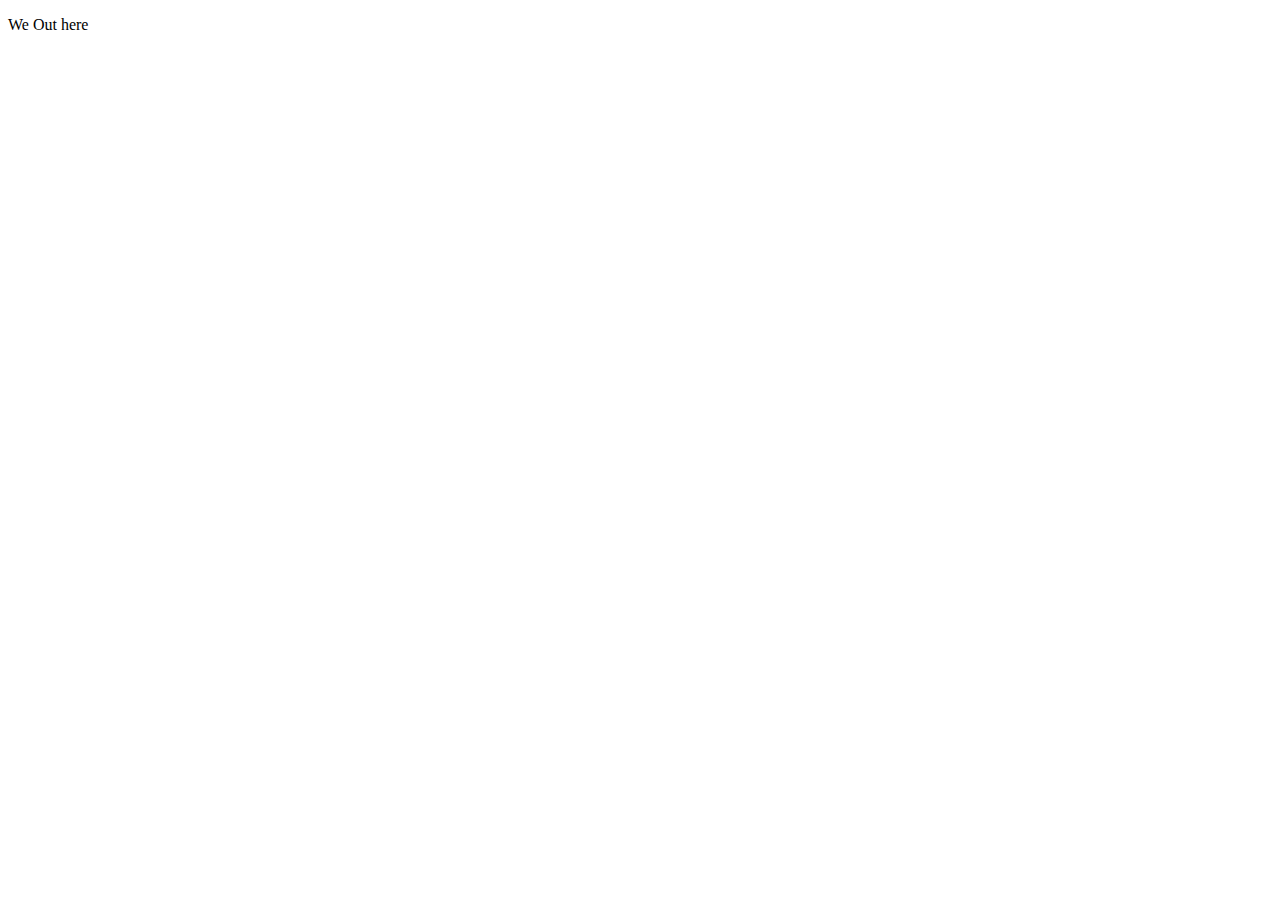
==== index.html @ 27bfea2b "initial commit" ====
<!DOCTYPE html>
<html lang="en">
<head>
    <meta charset="UTF-8">
    <meta http-equiv="X-UA-Compatible" content="IE=edge">
    <meta name="viewport" content="width=device-width, initial-scale=1.0">
    <link href="https://cdn.jsdelivr.net/npm/bootstrap@5.0.2/dist/css/bootstrap.min.css" rel="stylesheet" integrity="sha384-EVSTQN3/azprG1Anm3QDgpJLIm9Nao0Yz1ztcQTwFspd3yD65VohhpuuCOmLASjC" crossorigin="anonymous">
    <link href="css\styles.css" rel="stylesheet" >
    <title>Wyblo</title>
</head>
<body>

    <p>We Out here</p>
    <script src="https://cdn.jsdelivr.net/npm/@popperjs/core@2.9.2/dist/umd/popper.min.js" integrity="sha384-IQsoLXl5PILFhosVNubq5LC7Qb9DXgDA9i+tQ8Zj3iwWAwPtgFTxbJ8NT4GN1R8p" crossorigin="anonymous"></script>
    <script src="https://cdn.jsdelivr.net/npm/bootstrap@5.0.2/dist/js/bootstrap.min.js" integrity="sha384-cVKIPhGWiC2Al4u+LWgxfKTRIcfu0JTxR+EQDz/bgldoEyl4H0zUF0QKbrJ0EcQF" crossorigin="anonymous"></script>
</body>
</html>
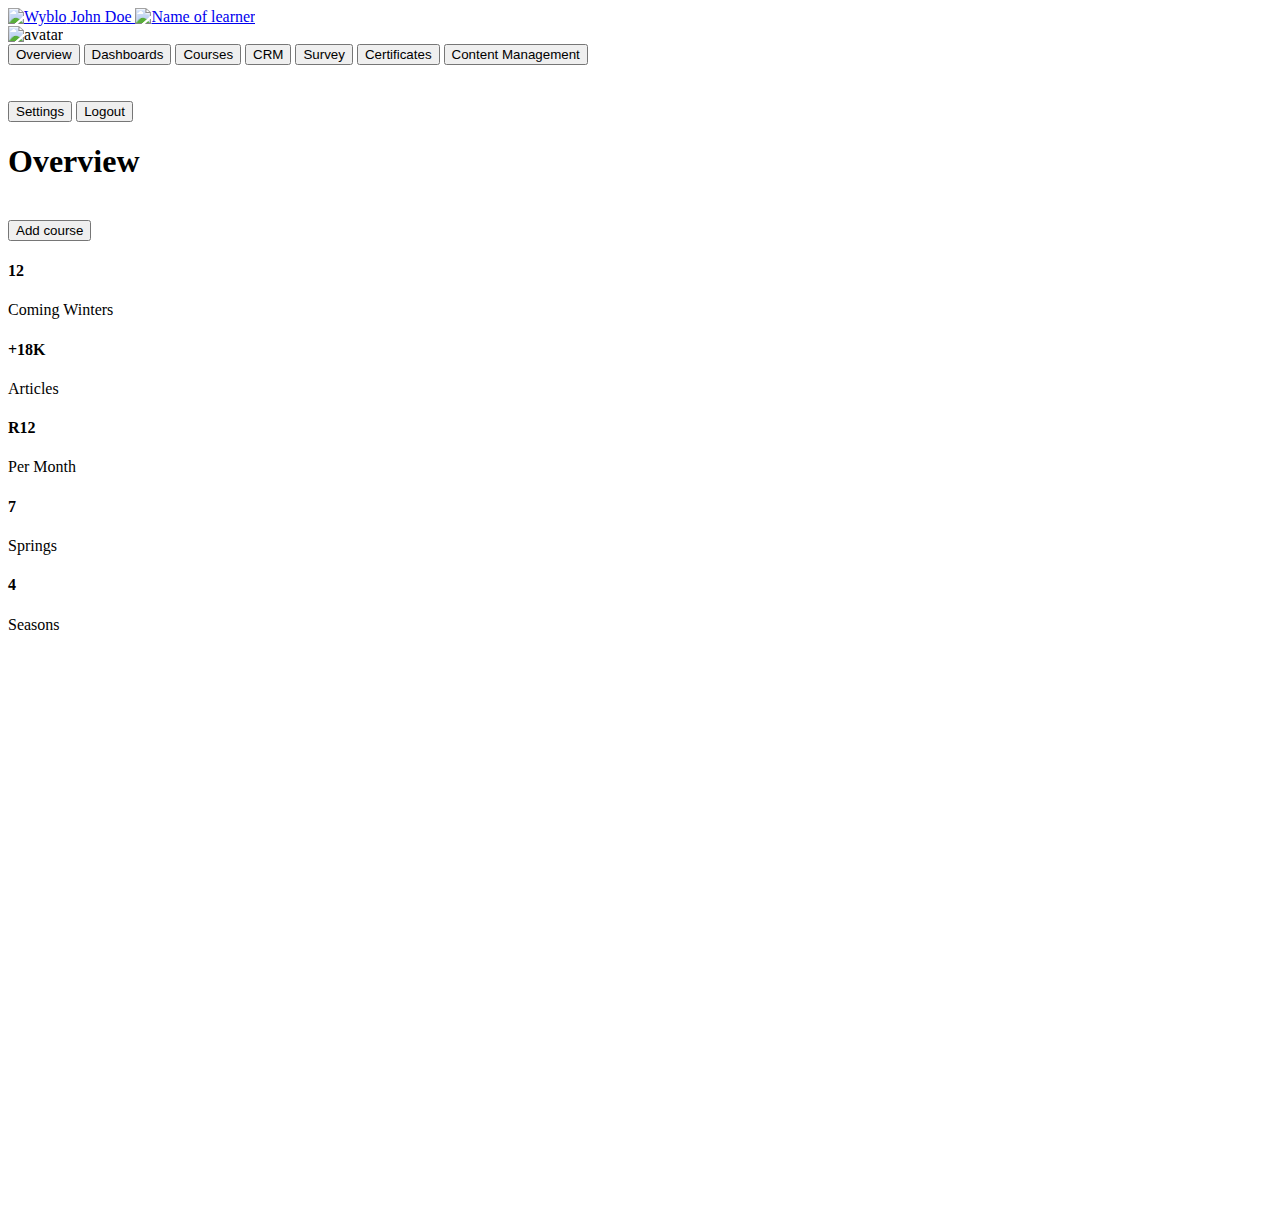
==== commit 01f011e6: "adjusted styles" ====
--- a/index.html
+++ b/index.html
@@ -4,14 +4,172 @@
     <meta charset="UTF-8">
     <meta http-equiv="X-UA-Compatible" content="IE=edge">
     <meta name="viewport" content="width=device-width, initial-scale=1.0">
+    <link rel="shortcut icon" href="https://wyblo.com//wp-content/uploads/2021/02/wyblo-favicon.png">
+    <link rel="apple-touch-icon" href="https://wyblo.com//wp-content/uploads/2021/02/wyblo-favicon-touch.png">
     <link href="https://cdn.jsdelivr.net/npm/bootstrap@5.0.2/dist/css/bootstrap.min.css" rel="stylesheet" integrity="sha384-EVSTQN3/azprG1Anm3QDgpJLIm9Nao0Yz1ztcQTwFspd3yD65VohhpuuCOmLASjC" crossorigin="anonymous">
+
+    <link rel="stylesheet" href="https://pro.fontawesome.com/releases/v5.10.0/css/all.css" integrity="sha384-AYmEC3Yw5cVb3ZcuHtOA93w35dYTsvhLPVnYs9eStHfGJvOvKxVfELGroGkvsg+p" crossorigin="anonymous"/>
     <link href="css\styles.css" rel="stylesheet" >
     <title>Wyblo</title>
 </head>
 <body>
+    
+    <div class="container-fluid align-content-center">
+        <!-- NAVBAR -->
+        <nav class="navbar navbar-light">
+            <div class="container-fluid">
+              <a class="navbar-brand" href="https://wyblo.com">
+                <img src="https://wyblo.com/wp-content/uploads/2021/02/wyblo_Pittogramma_color.svg" alt="Wyblo" width="30" height="30" class="d-inline-block align-text-top">
+              </a>
+              <a class="navbar-brand" href="profile.html">
+                John Doe <img src="https://www.svgrepo.com/show/60582/avatar.svg" alt="Name of learner" width="30" height="30" class="d-inline-block align-text-top">
+              </a>
+            </div>
+        </nav>
 
-    <p>We Out here</p>
+        <!-- CONTENT BODY -->
+        <div class="row align-content-center">
+
+          <!-- SIDE -->
+          <div class="col side">
+            <div class="row text-center profile-pic-db">
+              <img src="https://www.svgrepo.com/show/105032/avatar.svg" alt="avatar">
+            </div>
+
+            <div class="d-grid gap-2 col-6 mx-auto btn-top">
+              <button class="btn btn-light btn-md" type="button">Overview</button>
+              <button class="btn btn-light btn-md" type="button">Dashboards</button>
+              <button class="btn btn-light btn-md" type="button">Courses</button>
+              <button class="btn btn-light btn-md" type="button">CRM</button>
+              <button class="btn btn-light btn-md" type="button">Survey</button>
+              <button class="btn btn-light btn-md" type="button">Certificates</button>
+              <button class="btn btn-light btn-md" type="button">Content Management</button>
+            </div>
+
+            <div class="d-grid gap-4">
+              <br>
+              <br>
+            </div>
+            
+            <div class="d-grid gap-2 col-6 mx-auto btn-bottom">
+              <button class="btn btn-light btn-md" type="button">Settings</button>
+              <button class="btn btn-light btn-md" type="button">Logout</button>
+              <br>
+            </div>
+
+
+          </div>
+
+          <!-- DIVIDER -->
+          <div class="col divide-cols"></div>
+
+          <!-- MAIN -->
+          <div class="col main">
+              <!-- OVERVIEW HEADER -->
+              <div class="row">
+                <h1 class="overview text-center">Overview</h1>
+              </div>
+              <br>
+
+              <!-- COURSE BUTTON -->
+              <div class="col btn-col d-flex flex-column-reverse">
+                <button class="btn btn-md btn-light course-button" type="button">
+                  <i class="fas fa-plus-circle"></i> Add course
+                </button>
+              </div>
+              <!-- <br> -->
+
+              <!-- CARDS -->
+              <div class="row primary-cards">
+                <div class="row info-cards text-center">
+                       
+                  <div class="col">
+                    <div class="card card-content">
+                      <div class="card-body">
+                        <h4 class="card-title">12</h4>
+                        <p class="card-text">Coming Winters</p>
+                      </div>
+                    </div>
+                  </div>
+
+                  <div class="col">
+                      <div class="card card-content">
+                        <div class="card-body">
+                          <h4 class="card-title">+18K</h4>
+                          <p class="card-text">Articles</p>
+                        </div>
+                      </div>
+                    </div> 
+
+                    <div class="col">
+                      <div class="card">
+                        <div class="card-body">
+                          <h4 class="card-title">R12</h4>
+                          <p class="card-text">Per Month</p>
+                        </div>
+                      </div>
+                    </div>
+
+                    <div class="col">
+                      <div class="card">
+                        <div class="card-body">
+                          <h4 class="card-title">7</h4>
+                          <p class="card-text">Springs</p>
+                        </div>
+                      </div>
+                    </div> 
+
+                    <div class="col">
+                        <div class="card">
+                          <div class="card-body">
+                            <h4 class="card-title">4</h4>
+                            <p class="card-text">Seasons</p>
+                          </div>
+                        </div>
+                      </div> 
+
+                </div>
+              </div>
+              <!-- <br> -->
+
+              <!-- CHARTS -->
+              <div class="row charts">
+
+                <div class="col">
+                  <canvas id="line-chart" width="280" height="180"></canvas> 
+                </div>
+                <div class="col">
+                  <canvas id="bar-chart-grouped" width="280" height="180"></canvas>
+                </div>
+                <div class="col">
+                  <canvas id="bar-chart-horizontal" width="280" height="180"></canvas>
+                </div>
+
+                <div id="chart_div"></div>
+              </div>
+
+              <!-- MAPS & TEXT -->
+              <div class="row map">
+                
+
+              </div>
+          </div>            
+        </div>
+        
+    </div>
+    
+    <!-- POPPER JS -->
     <script src="https://cdn.jsdelivr.net/npm/@popperjs/core@2.9.2/dist/umd/popper.min.js" integrity="sha384-IQsoLXl5PILFhosVNubq5LC7Qb9DXgDA9i+tQ8Zj3iwWAwPtgFTxbJ8NT4GN1R8p" crossorigin="anonymous"></script>
+    <!-- BOOTSTRAP JS -->
     <script src="https://cdn.jsdelivr.net/npm/bootstrap@5.0.2/dist/js/bootstrap.min.js" integrity="sha384-cVKIPhGWiC2Al4u+LWgxfKTRIcfu0JTxR+EQDz/bgldoEyl4H0zUF0QKbrJ0EcQF" crossorigin="anonymous"></script>
+    <!-- Google Chart -->
+    <script type="text/javascript" src="https://www.gstatic.com/charts/loader.js"></script>
+    <!-- Chart JS -->
+    <script src="https://cdnjs.cloudflare.com/ajax/libs/Chart.js/2.5.0/Chart.min.js"></script>
+    <!-- Core JS -->
+    <script src="js/scripts.js"></script>
+    <!-- Fontawesome JS -->
+    <script src="fontawesome/js/all.js"></script>
+
 </body>
 </html>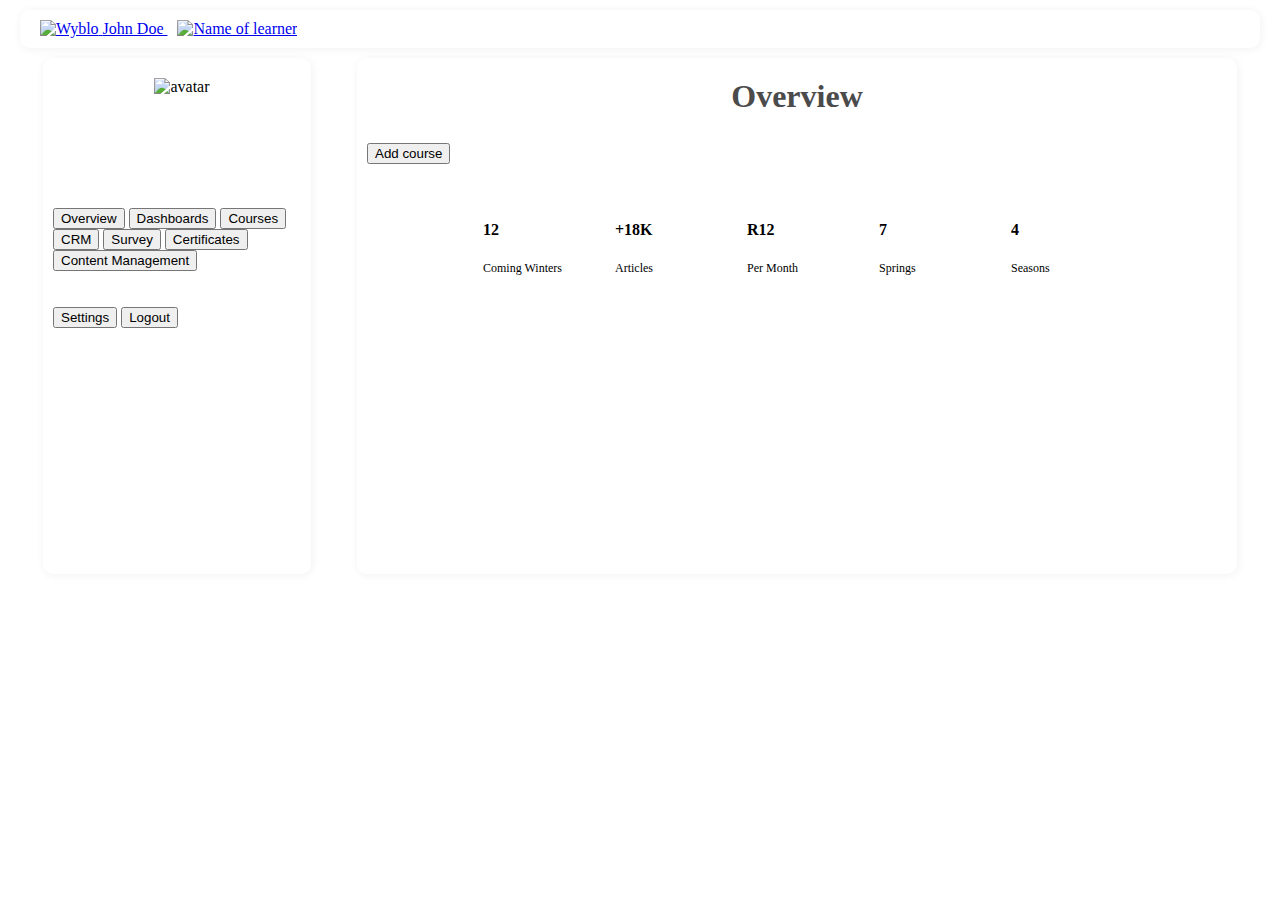
==== commit 895a3e71: "fixed sidebar on courses page" ====
--- a/index.html
+++ b/index.html
@@ -168,8 +168,15 @@
     <script src="https://cdnjs.cloudflare.com/ajax/libs/Chart.js/2.5.0/Chart.min.js"></script>
     <!-- Core JS -->
     <script src="js/scripts.js"></script>
-    <!-- Fontawesome JS -->
-    <script src="fontawesome/js/all.js"></script>
-
+    <script>
+        $(document).ready(function() {
+    
+        $('.card').delay(1800).queue(function(next) {
+          $(this).removeClass('hover');
+          $('a.hover').removeClass('hover');
+          next();
+        });
+      });
+    </script>
 </body>
 </html>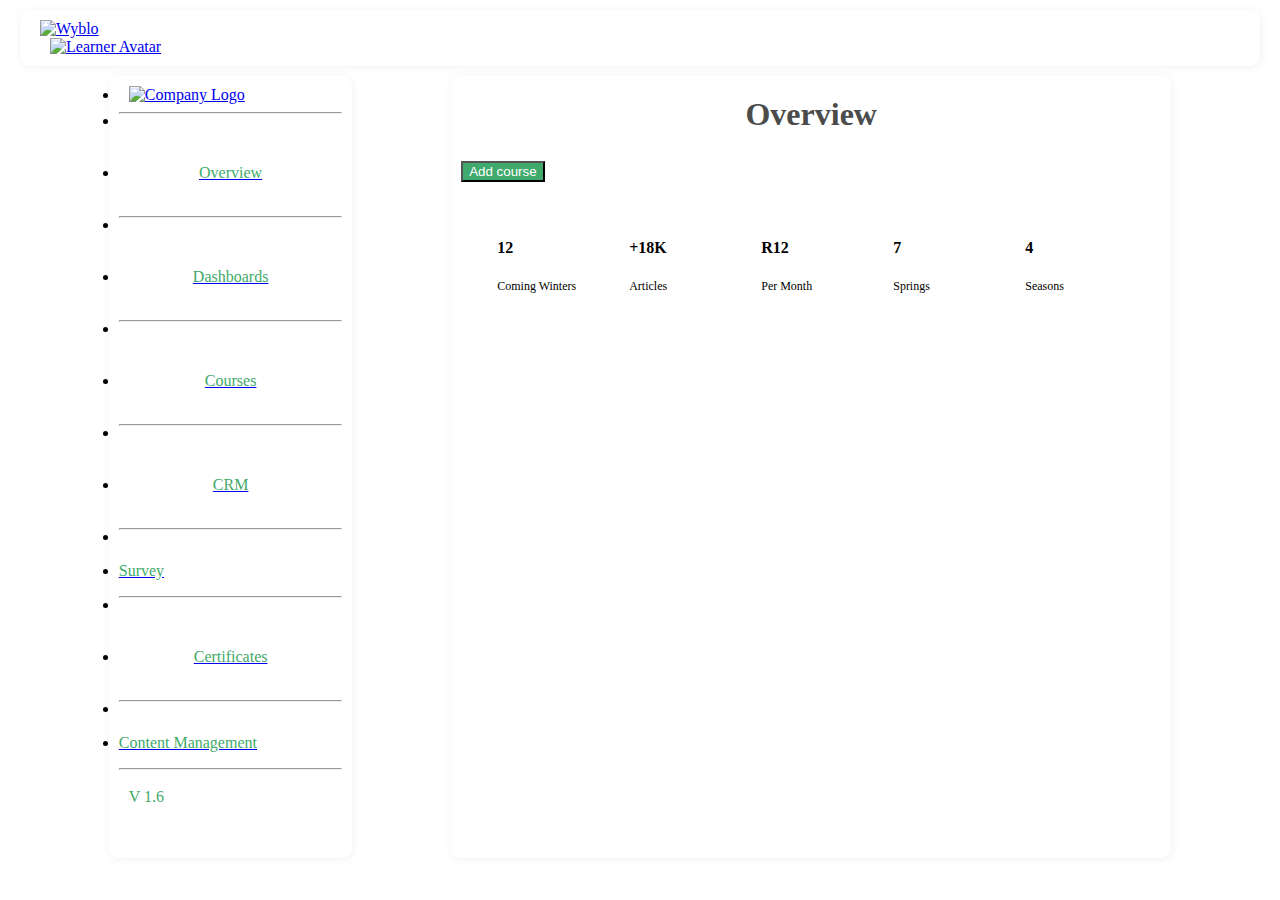
==== commit 4a3092d9: "cleaned up ui" ====
--- a/index.html
+++ b/index.html
@@ -13,150 +13,234 @@
     <title>Wyblo</title>
 </head>
 <body>
-    
-    <div class="container-fluid align-content-center">
-        <!-- NAVBAR -->
-        <nav class="navbar navbar-light">
-            <div class="container-fluid">
-              <a class="navbar-brand" href="https://wyblo.com">
-                <img src="https://wyblo.com/wp-content/uploads/2021/02/wyblo_Pittogramma_color.svg" alt="Wyblo" width="30" height="30" class="d-inline-block align-text-top">
-              </a>
-              <a class="navbar-brand" href="profile.html">
-                John Doe <img src="https://www.svgrepo.com/show/60582/avatar.svg" alt="Name of learner" width="30" height="30" class="d-inline-block align-text-top">
-              </a>
-            </div>
-        </nav>
-
-        <!-- CONTENT BODY -->
-        <div class="row align-content-center">
-
-          <!-- SIDE -->
-          <div class="col side">
-            <div class="row text-center profile-pic-db">
-              <img src="https://www.svgrepo.com/show/105032/avatar.svg" alt="avatar">
-            </div>
-
-            <div class="d-grid gap-2 col-6 mx-auto btn-top">
-              <button class="btn btn-light btn-md" type="button">Overview</button>
-              <button class="btn btn-light btn-md" type="button">Dashboards</button>
-              <button class="btn btn-light btn-md" type="button">Courses</button>
-              <button class="btn btn-light btn-md" type="button">CRM</button>
-              <button class="btn btn-light btn-md" type="button">Survey</button>
-              <button class="btn btn-light btn-md" type="button">Certificates</button>
-              <button class="btn btn-light btn-md" type="button">Content Management</button>
-            </div>
-
-            <div class="d-grid gap-4">
-              <br>
-              <br>
-            </div>
-            
-            <div class="d-grid gap-2 col-6 mx-auto btn-bottom">
-              <button class="btn btn-light btn-md" type="button">Settings</button>
-              <button class="btn btn-light btn-md" type="button">Logout</button>
-              <br>
-            </div>
-
-
+
+  <div class="container-fluid">
+
+    <!-- NAVBAR -->
+    <nav class="navbar navbar-light">
+        <div class="container-fluid">
+            <div>
+                <a class="navbar-brand" href="https://wyblo.com">
+                    <img src="https://wyblo.com/wp-content/uploads/2021/02/wyblo_Pittogramma_color.svg" alt="Wyblo" width="30" height="30" class="d-inline-block align-text-top company-nav">
+                </a>                    
+            </div>
+
+          <div>
+                <a class="nav-brand" href="#">
+                    <img src="https://www.svgrepo.com/show/60582/avatar.svg" alt="Learner Avatar" width="30" height="30" class="d-inline-block align-text-top user-nav">
+                </a>                  
           </div>
 
-          <!-- DIVIDER -->
-          <div class="col divide-cols"></div>
-
-          <!-- MAIN -->
-          <div class="col main">
-              <!-- OVERVIEW HEADER -->
-              <div class="row">
-                <h1 class="overview text-center">Overview</h1>
-              </div>
-              <br>
-
-              <!-- COURSE BUTTON -->
-              <div class="col btn-col d-flex flex-column-reverse">
-                <button class="btn btn-md btn-light course-button" type="button">
-                  <i class="fas fa-plus-circle"></i> Add course
-                </button>
-              </div>
-              <!-- <br> -->
-
-              <!-- CARDS -->
-              <div class="row primary-cards">
-                <div class="row info-cards text-center">
-                       
-                  <div class="col">
+        </div>
+    </nav>
+
+<div class="row flex-nowrap">
+    <div class="col-auto col-md-3 col-xl-2 px-0 side">
+        <div class="d-flex flex-column align-items-center align-items-sm-center px-3 pt-2 text-white">
+
+            <div class="col nav nav-pills flex-column mb-sm-auto mb-0 align-items-center text-center" id="menu">
+                <li class="nav-item">
+                    <a href="#" class="nav-link align-middle px-0">
+                            <!-- Company Logo -->
+                            <img src="https://www.svgrepo.com/show/22596/group.svg" class="rounded-circle d-none d-md-inline" alt="Company Logo" width="100" height="85"> 
+                    </a>
+                </li>
+
+                <li>
+                    <hr class="dropdown-divider">
+                </li>
+
+                <li class="nav-item">
+                    <div class="row align-content-center">
+                        <a href="#" class="nav-link align-middle px-0">
+                            <i class="fad fa-2x fa-chalkboard-teacher"></i>
+                            <p><span class="ms-1 d-none d-md-inline">Overview</span></p>
+                        </a>                            
+                    </div>
+                </li>
+
+                <li>
+                    <hr class="dropdown-divider">
+                </li>
+
+                <li class="nav-item">
+                    <div class="row align-content-center">
+                        <a href="#" class="nav-link align-middle px-0">
+                            <i class="fad fa-2x fa-chart-pie"></i>
+                            <p><span class="ms-1 d-none d-md-inline">Dashboards</span></p>
+                        </a>                            
+                    </div>
+                </li>
+
+                <li>
+                    <hr class="dropdown-divider">
+                </li>
+
+                <li class="nav-item">
+                    <div class="row align-content-center">
+                        <a href="#" class="nav-link align-middle px-0">
+                            <i class="fad fa-2x fa-book"></i>
+                            <p><span class="ms-1 d-none d-md-inline">Courses</span></p>
+                        </a>                            
+                    </div>
+                </li>
+
+                <li>
+                    <hr class="dropdown-divider">
+                </li>
+
+                <li class="nav-item">
+                    <div class="row align-content-center">
+                        <a href="#" class="nav-link align-middle px-0">
+                            <i class="fad fa-2x fa-poll-people"></i>
+                            <p><span class="ms-1 d-none d-md-inline">CRM</span></p>
+                        </a>                            
+                    </div>
+                </li>
+
+                <li>
+                    <hr class="dropdown-divider">
+                </li>  
+                
+                <li class="nav-item">
+                    <div class="col align-content-center text-center">
+                        <a href="#" class="nav-link align-middle px-0">
+                            <i class="fad fa-2x fa-poll"></i>
+                            <p><span class="ms-1 d-none d-md-inline">Survey</span></p>
+                        </a>                            
+                    </div>
+                </li>
+
+                
+                <li>
+                    <hr class="dropdown-divider">
+                </li>
+
+                <li class="nav-item">
+                    <div class="row align-content-center">
+                        <a href="#" class="nav-link align-middle px-0">
+                            <i class="fad fa-2x fa-certificate"></i>
+                            <p><span class="ms-1 d-none d-md-inline">Certificates</span></p>
+                        </a>                            
+                    </div>
+                </li>                    
+
+                <li>
+                    <hr class="dropdown-divider">
+                </li>
+
+                <li class="nav-item">
+                    <div class="col align-content-center">
+                        <a href="#" class="nav-link align-middle px-0">
+                            <i class="fad fa-2x fa-tasks"></i>
+                            <p><span class="ms-1 d-none d-md-inline">Content Management</span></p>
+                        </a>                            
+                    </div>
+                </li>
+            </div>
+            <hr>
+
+        </div>
+        <div class="row text-center">
+            <p id="ver">V 1.6</p>
+            <p id="blankdevs">Developed by Blank Devs</p>
+        </div>
+    </div>
+
+    <!-- MAIN -->
+    <div class="col py-3 main-content">
+
+            <!-- OVERVIEW HEADER -->
+            <div class="row">
+              <h1 class="overview text-center">Overview</h1>
+            </div>
+            <br>
+
+            <!-- COURSE BUTTON -->
+            <div class="col btn-col d-flex flex-column-reverse">
+              <button class="btn btn-md btn-light course-button" type="button">
+                <i class="fas fa-plus-circle"></i> Add course
+              </button>
+            </div>
+            <!-- <br> -->
+
+            <!-- CARDS -->
+            <div class="row primary-cards">
+              <div class="row info-cards text-center">
+                     
+                <div class="col">
+                  <div class="card card-content">
+                    <div class="card-body">
+                      <h4 class="card-title">12</h4>
+                      <p class="card-text">Coming Winters</p>
+                    </div>
+                  </div>
+                </div>
+
+                 <div class="col">
                     <div class="card card-content">
                       <div class="card-body">
-                        <h4 class="card-title">12</h4>
-                        <p class="card-text">Coming Winters</p>
+                        <h4 class="card-title">+18K</h4>
+                        <p class="card-text">Articles</p>
                       </div>
                     </div>
+                  </div> 
+
+                  <div class="col">
+                    <div class="card">
+                      <div class="card-body">
+                        <h4 class="card-title">R12</h4>
+                        <p class="card-text">Per Month</p>
+                      </div>
+                    </div>
                   </div>
 
                   <div class="col">
-                      <div class="card card-content">
+                    <div class="card">
+                      <div class="card-body">
+                        <h4 class="card-title">7</h4>
+                        <p class="card-text">Springs</p>
+                      </div>
+                    </div>
+                  </div> 
+
+                  <div class="col">
+                      <div class="card">
                         <div class="card-body">
-                          <h4 class="card-title">+18K</h4>
-                          <p class="card-text">Articles</p>
+                          <h4 class="card-title">4</h4>
+                          <p class="card-text">Seasons</p>
                         </div>
                       </div>
-                    </div> 
-
-                    <div class="col">
-                      <div class="card">
-                        <div class="card-body">
-                          <h4 class="card-title">R12</h4>
-                          <p class="card-text">Per Month</p>
-                        </div>
-                      </div>
-                    </div>
-
-                    <div class="col">
-                      <div class="card">
-                        <div class="card-body">
-                          <h4 class="card-title">7</h4>
-                          <p class="card-text">Springs</p>
-                        </div>
-                      </div>
-                    </div> 
-
-                    <div class="col">
-                        <div class="card">
-                          <div class="card-body">
-                            <h4 class="card-title">4</h4>
-                            <p class="card-text">Seasons</p>
-                          </div>
-                        </div>
-                      </div> 
-
-                </div>
+                    </div>
+
               </div>
-              <!-- <br> -->
-
-              <!-- CHARTS -->
-              <div class="row charts">
-
-                <div class="col">
-                  <canvas id="line-chart" width="280" height="180"></canvas> 
-                </div>
-                <div class="col">
-                  <canvas id="bar-chart-grouped" width="280" height="180"></canvas>
-                </div>
-                <div class="col">
-                  <canvas id="bar-chart-horizontal" width="280" height="180"></canvas>
-                </div>
-
-                <div id="chart_div"></div>
+            </div>
+            <!-- <br> -->
+
+            <!-- CHARTS -->
+            <div class="row charts">
+
+              <div class="col-4">
+                <canvas id="bar-chart-grouped" width="180" height="180"></canvas> 
               </div>
-
-              <!-- MAPS & TEXT -->
-              <div class="row map">
-                
-
+              <div class="col-4">
+                <canvas id="line-chart" width="180" height="180"></canvas>
               </div>
-          </div>            
-        </div>
-        
+            </div> 
+            <div class="row charts">
+            <div class="col-4">
+              <canvas id="myChart" width="180" height="180"></canvas>
+            </div>
+            <div class="col-4">
+              <canvas id="bar-chart-horizontal" width="180" height="180"></canvas>
+            </div>
+            </div> 
+
+
     </div>
+</div>
+</div>
+
     
     <!-- POPPER JS -->
     <script src="https://cdn.jsdelivr.net/npm/@popperjs/core@2.9.2/dist/umd/popper.min.js" integrity="sha384-IQsoLXl5PILFhosVNubq5LC7Qb9DXgDA9i+tQ8Zj3iwWAwPtgFTxbJ8NT4GN1R8p" crossorigin="anonymous"></script>
@@ -178,5 +262,44 @@
         });
       });
     </script>
+
+<script>
+var ctx = document.getElementById('myChart').getContext('2d');
+var myChart = new Chart(ctx, {
+    type: 'bar',
+    data: {
+        labels: ['Red', 'Blue', 'Yellow', 'Green', 'Purple', 'Orange'],
+        datasets: [{
+            label: '# of Votes',
+            data: [12, 19, 3, 5, 2, 3],
+            backgroundColor: [
+                'rgba(255, 99, 132, 0.2)',
+                'rgba(54, 162, 235, 0.2)',
+                'rgba(255, 206, 86, 0.2)',
+                'rgba(75, 192, 192, 0.2)',
+                'rgba(153, 102, 255, 0.2)',
+                'rgba(255, 159, 64, 0.2)'
+            ],
+            borderColor: [
+                'rgba(255, 99, 132, 1)',
+                'rgba(54, 162, 235, 1)',
+                'rgba(255, 206, 86, 1)',
+                'rgba(75, 192, 192, 1)',
+                'rgba(153, 102, 255, 1)',
+                'rgba(255, 159, 64, 1)'
+            ],
+            borderWidth: 1
+        }]
+    },
+    options: {
+        scales: {
+            y: {
+                beginAtZero: true
+            }
+        }
+    }
+});
+</script>
+
 </body>
 </html>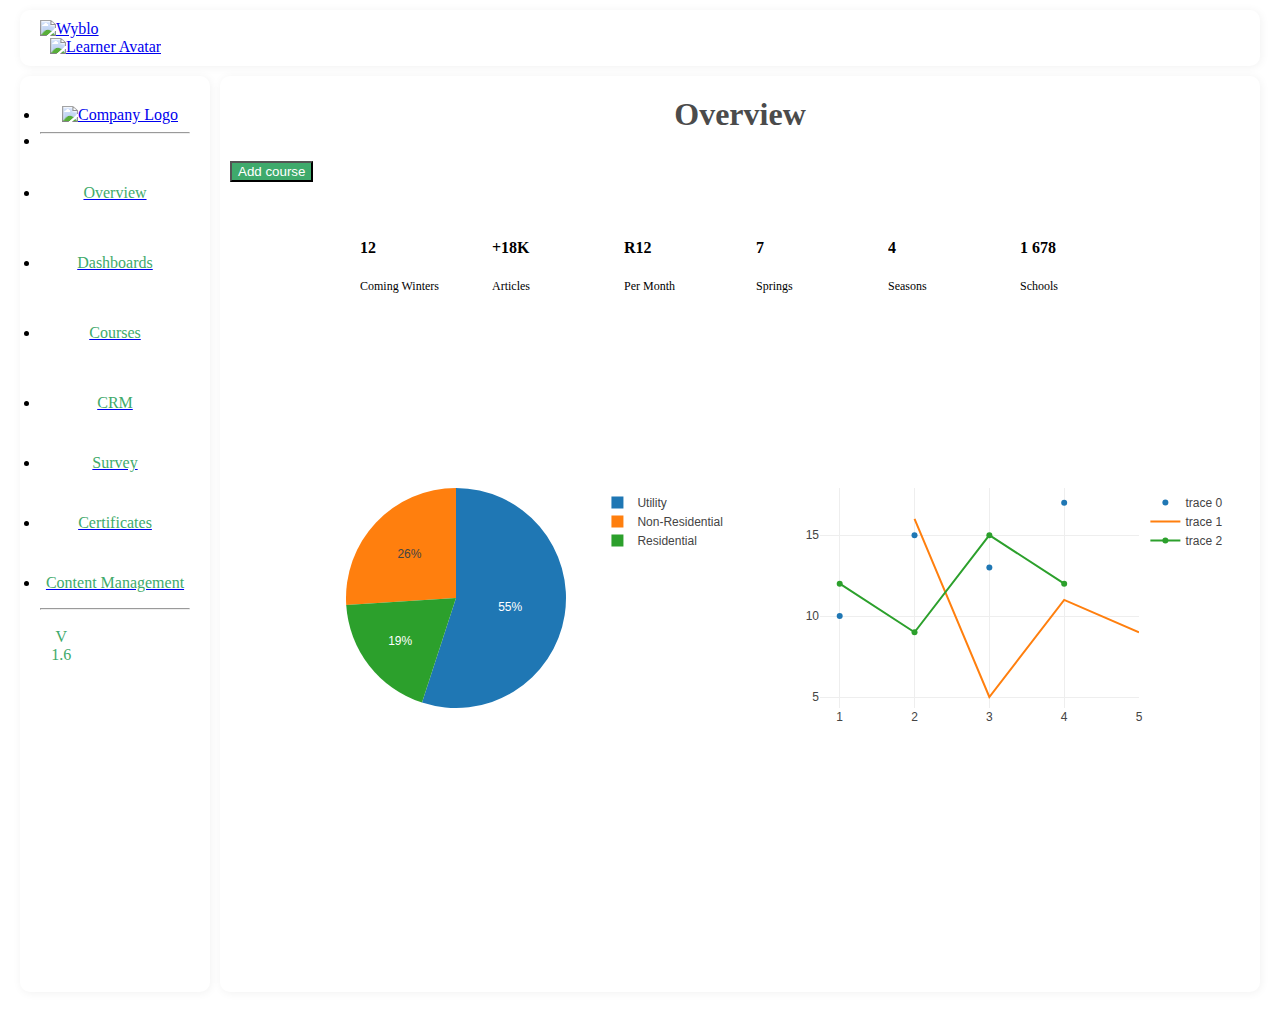
==== commit 41e0ad4a: "Added Plotly.js" ====
--- a/index.html
+++ b/index.html
@@ -10,6 +10,8 @@
 
     <link rel="stylesheet" href="https://pro.fontawesome.com/releases/v5.10.0/css/all.css" integrity="sha384-AYmEC3Yw5cVb3ZcuHtOA93w35dYTsvhLPVnYs9eStHfGJvOvKxVfELGroGkvsg+p" crossorigin="anonymous"/>
     <link href="css\styles.css" rel="stylesheet" >
+    <link href="css\charts.css" rel="stylesheet" >
+    <script src="https://cdn.plot.ly/plotly-2.2.0.min.js"></script>
     <title>Wyblo</title>
 </head>
 <body>
@@ -59,9 +61,9 @@
                     </div>
                 </li>
 
-                <li>
-                    <hr class="dropdown-divider">
-                </li>
+                <!-- <li>
+                    <hr class="dropdown-divider">
+                </li> -->
 
                 <li class="nav-item">
                     <div class="row align-content-center">
@@ -72,9 +74,9 @@
                     </div>
                 </li>
 
-                <li>
-                    <hr class="dropdown-divider">
-                </li>
+                <!-- <li>
+                    <hr class="dropdown-divider">
+                </li> -->
 
                 <li class="nav-item">
                     <div class="row align-content-center">
@@ -85,9 +87,9 @@
                     </div>
                 </li>
 
-                <li>
-                    <hr class="dropdown-divider">
-                </li>
+                <!-- <li>
+                    <hr class="dropdown-divider">
+                </li> -->
 
                 <li class="nav-item">
                     <div class="row align-content-center">
@@ -98,9 +100,9 @@
                     </div>
                 </li>
 
-                <li>
-                    <hr class="dropdown-divider">
-                </li>  
+                <!-- <li>
+                    <hr class="dropdown-divider">
+                </li>   -->
                 
                 <li class="nav-item">
                     <div class="col align-content-center text-center">
@@ -112,9 +114,9 @@
                 </li>
 
                 
-                <li>
-                    <hr class="dropdown-divider">
-                </li>
+                <!-- <li>
+                    <hr class="dropdown-divider">
+                </li> -->
 
                 <li class="nav-item">
                     <div class="row align-content-center">
@@ -125,9 +127,9 @@
                     </div>
                 </li>                    
 
-                <li>
-                    <hr class="dropdown-divider">
-                </li>
+                <!-- <li>
+                    <hr class="dropdown-divider">
+                </li> -->
 
                 <li class="nav-item">
                     <div class="col align-content-center">
@@ -137,6 +139,7 @@
                         </a>                            
                     </div>
                 </li>
+
             </div>
             <hr>
 
@@ -162,7 +165,6 @@
                 <i class="fas fa-plus-circle"></i> Add course
               </button>
             </div>
-            <!-- <br> -->
 
             <!-- CARDS -->
             <div class="row primary-cards">
@@ -205,35 +207,38 @@
                   </div> 
 
                   <div class="col">
-                      <div class="card">
-                        <div class="card-body">
-                          <h4 class="card-title">4</h4>
-                          <p class="card-text">Seasons</p>
-                        </div>
-                      </div>
-                    </div>
+                    <div class="card">
+                      <div class="card-body">
+                        <h4 class="card-title">4</h4>
+                        <p class="card-text">Seasons</p>
+                      </div>
+                    </div>
+                  </div>
+
+                  <div class="col">
+                    <div class="card">
+                      <div class="card-body">
+                        <h4 class="card-title">1 678</h4>
+                        <p class="card-text">Schools</p>
+                      </div>
+                    </div>
+                  </div>
 
               </div>
             </div>
-            <!-- <br> -->
 
             <!-- CHARTS -->
             <div class="row charts">
-
-              <div class="col-4">
-                <canvas id="bar-chart-grouped" width="180" height="180"></canvas> 
+    
+            </div>
+
+            <div class="row charts">
+              <div class="col-4" id="myDiv">
+                <canvas width="180" height="180"></canvas>
               </div>
-              <div class="col-4">
-                <canvas id="line-chart" width="180" height="180"></canvas>
+              <div class="col-4" id="myScatter">
+                <canvas id="bar-chart-horizontal" width="180" height="180"></canvas>
               </div>
-            </div> 
-            <div class="row charts">
-            <div class="col-4">
-              <canvas id="myChart" width="180" height="180"></canvas>
-            </div>
-            <div class="col-4">
-              <canvas id="bar-chart-horizontal" width="180" height="180"></canvas>
-            </div>
             </div> 
 
 
@@ -252,7 +257,18 @@
     <script src="https://cdnjs.cloudflare.com/ajax/libs/Chart.js/2.5.0/Chart.min.js"></script>
     <!-- Core JS -->
     <script src="js/scripts.js"></script>
-    <script>
+    <!-- Core JS -->
+    <script src="js/hyper.js"></script>
+    <!-- Core JS -->
+    <script src="js/chart-area-demo.js"></script>
+
+    <!-- Core JS -->
+    <script src="js/chart-bar-demo.js"></script>
+    <!-- Core JS -->
+    <script src="js/chart-pie-demo.js"></script>
+    <!-- Core JS -->
+    <script src="js/datatables-demo.js"></script>
+  <script>
         $(document).ready(function() {
     
         $('.card').delay(1800).queue(function(next) {
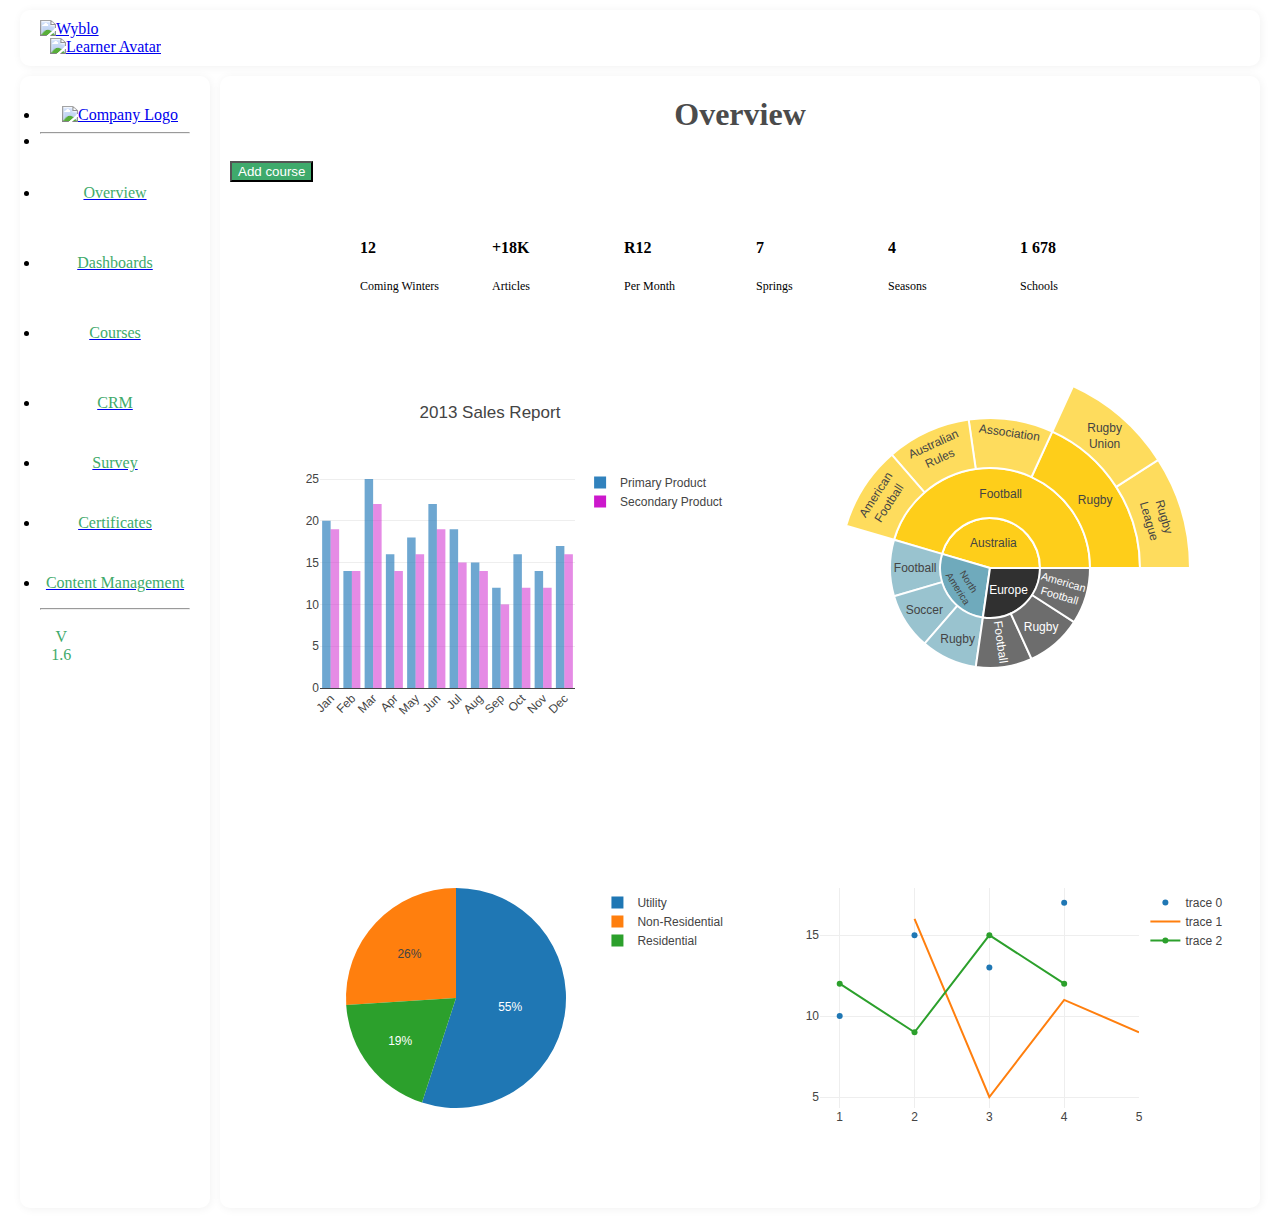
==== commit 37e8517c: "added all plotly graphs on overview" ====
--- a/index.html
+++ b/index.html
@@ -229,16 +229,13 @@
 
             <!-- CHARTS -->
             <div class="row charts">
-    
+              <div class="col-4 card-body" id="myBar"></div>
+              <div class="col-4 card-body" id="mySun"></div>              
             </div>
 
             <div class="row charts">
-              <div class="col-4" id="myDiv">
-                <canvas width="180" height="180"></canvas>
-              </div>
-              <div class="col-4" id="myScatter">
-                <canvas id="bar-chart-horizontal" width="180" height="180"></canvas>
-              </div>
+              <div class="col-4 card-body" id="myDiv"></div>
+              <div class="col-4 card-body" id="myScatter"></div>
             </div> 
 
 
